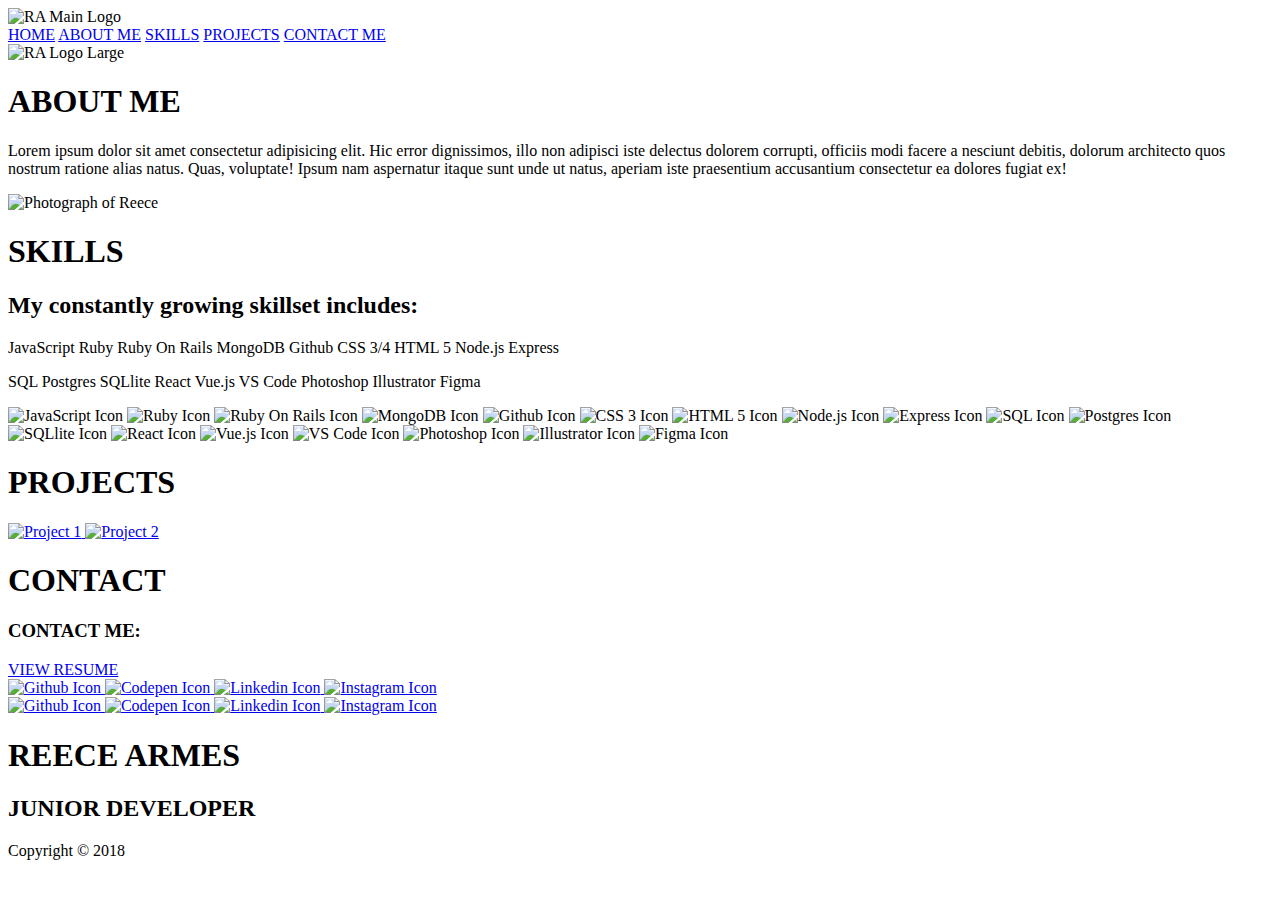
==== index.html @ 12de3974 "first commit" ====
<!DOCTYPE html>
<html lang="en">
<head>
    <meta charset="UTF-8">
    <meta name="viewport" content="width=device-width, initial-scale=1.0">
    <meta http-equiv="X-UA-Compatible" content="ie=edge">
    <link rel="stylesheet" href="styles.css">
    <title>Reece Armes</title>
</head>
<body>
    <div class="logo">
        <img src="#" alt="RA Main Logo">
    </div>

    <div class="topnav">
        <a class="active" href="#home">HOME</a>
        <a href="#about">ABOUT ME</a>
        <a href="#skills">SKILLS</a>
        <a href="#projects">PROJECTS</a>
        <a href="contact">CONTACT ME</a>
      </div>
      

      <div class="main">
        <img src="#" alt="RA Logo Large">

        <div class="about">
            <h1>ABOUT ME</h1>
            <p>
                Lorem ipsum dolor sit amet consectetur adipisicing elit. Hic error dignissimos, illo non adipisci iste delectus dolorem corrupti, officiis modi facere a nesciunt debitis, dolorum architecto quos nostrum ratione alias natus. Quas, voluptate! Ipsum nam aspernatur itaque sunt unde ut natus, aperiam iste praesentium accusantium consectetur ea dolores fugiat ex!
            </p>
            <img src="#" alt="Photograph of Reece">
        </div>

        <div class="skills">
            <h1>SKILLS</h1>
            <h2>My constantly growing skillset includes:</h2>
            <p>
                JavaScript Ruby Ruby On Rails MongoDB Github CSS 3/4 HTML 5 Node.js Express 
            </p>
            <p>
                SQL Postgres SQLlite React Vue.js VS Code Photoshop Illustrator Figma
            </p>
            <div class="skillicons">
                <img src="#" alt="JavaScript Icon">
                <img src="#" alt="Ruby Icon">
                <img src="#" alt="Ruby On Rails Icon">
                <img src="#" alt="MongoDB Icon">                
                <img src="#" alt="Github Icon">
                <img src="#" alt="CSS 3 Icon">
                <img src="#" alt="HTML 5 Icon">
                <img src="#" alt="Node.js Icon">
                <img src="#" alt="Express Icon">
                <img src="#" alt="SQL Icon">
                <img src="#" alt="Postgres Icon">
                <img src="#" alt="SQLlite Icon">
                <img src="#" alt="React Icon">
                <img src="#" alt="Vue.js Icon">
                <img src="#" alt="VS Code Icon">
                <img src="#" alt="Photoshop Icon">
                <img src="#" alt="Illustrator Icon">
                <img src="#" alt="Figma Icon">
            </div>

            <div class="projects">
                <h1>PROJECTS</h1>
                <a href="#">
                    <img src="" alt="Project 1">
                </a>
                <a href="#">
                    <img src="" alt="Project 2">
                </a>
            </div>

            <div class="contact">
                <h1>CONTACT</h1>
                <h3>CONTACT ME:</h3>
                <div class="contactbox">


                </div>
                <a href="#">VIEW RESUME</a>
                <div class="social">
                    <a href="#">
                        <img src="#" alt="Github Icon">
                    </a>
                    <a href="#">
                        <img src="#" alt="Codepen Icon">
                    </a>
                    <a href="#">
                        <img src="#" alt="Linkedin Icon">
                    </a>
                    <a href="#">
                        <img src="#" alt="Instagram Icon">
                    </a>    
                </div>
            </div>

        </div>
      </div>

      <div class="bottom">
        <div class="socialcorner">
            <a href="#">
                <img src="#" alt="Github Icon">
            </a>
            <a href="#">
                <img src="#" alt="Codepen Icon">
            </a>
            <a href="#">
                <img src="#" alt="Linkedin Icon">
            </a>
            <a href="#">
                <img src="#" alt="Instagram Icon">
            </a>
        </div>
        <h1>REECE ARMES</h1>
        <h2>JUNIOR DEVELOPER</h2>
    </div>

        
        
        <footer>
            <p>Copyright &copy; 2018</p>
        </footer>
        </body>

</body>
</html>
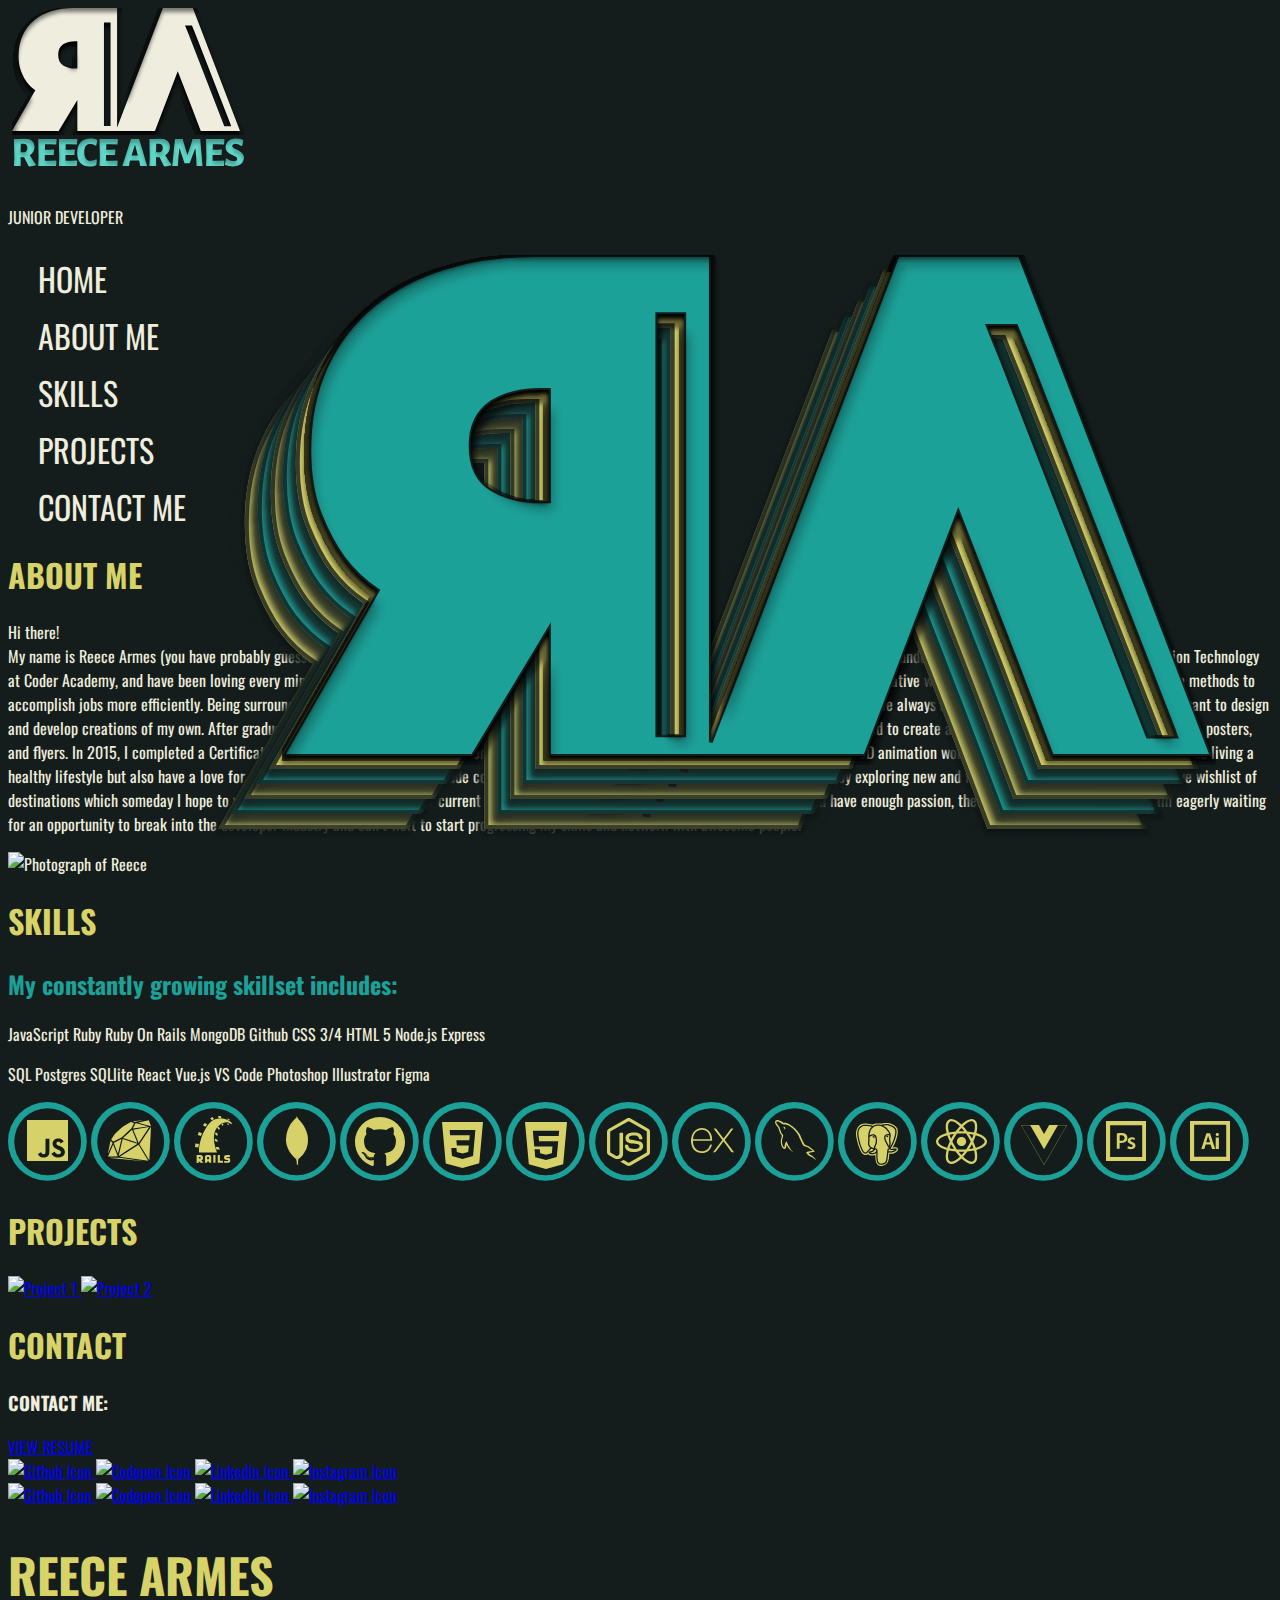
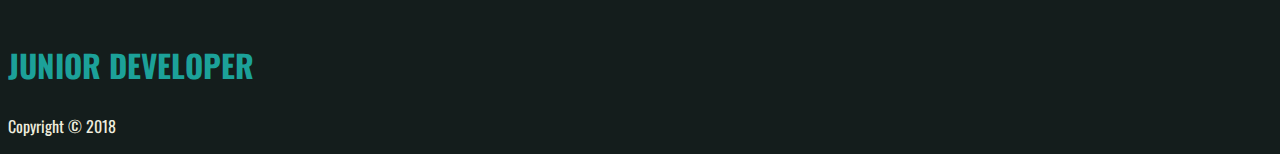
==== commit f0b959ba: "ADD ASSETS" ====
--- a/index.html
+++ b/index.html
@@ -4,35 +4,55 @@
     <meta charset="UTF-8">
     <meta name="viewport" content="width=device-width, initial-scale=1.0">
     <meta http-equiv="X-UA-Compatible" content="ie=edge">
+    <link href="https://fonts.googleapis.com/css?family=Alegreya+Sans|Hind+Siliguri|Oswald" rel="stylesheet">
+
     <link rel="stylesheet" href="styles.css">
     <title>Reece Armes</title>
 </head>
 <body>
     <div class="logo">
-        <img src="#" alt="RA Main Logo">
+        <img src="assets/images/RA_logo_main.svg" alt="RA Main Logo">
+    </div>
+    <div class="jrdev">
+        <p>
+                JUNIOR DEVELOPER
+        </p>
     </div>
 
     <div class="topnav">
-        <a class="active" href="#home">HOME</a>
+        <a id="homebtn" class="active" href="#home">HOME</a>
         <a href="#about">ABOUT ME</a>
         <a href="#skills">SKILLS</a>
         <a href="#projects">PROJECTS</a>
-        <a href="contact">CONTACT ME</a>
+        <a href="#contact">CONTACT ME</a>
       </div>
       
 
       <div class="main">
-        <img src="#" alt="RA Logo Large">
+        <div class="logocontainer">
+            <div class="logoeffect">
+                <img class="ra1" src="assets/images/RA_blue.svg" alt="RA Logo Large Blue">
+                <img class="ra2" src="assets/images/RA_yellow3.svg" alt="RA Logo Large Yellow">
+                <img class="ra3" src="assets/images/RA_blue2.svg" alt="RA Logo Large Blue">
+                <img class="ra4" src="assets/images/RA_yellow3.svg" alt="RA Logo Large Yellow">
+                <img class="ra5" src="assets/images/RA_blue2.svg" alt="RA Logo Large Blue">
+                <img class="ra6" src="assets/images/RA_yellow3.svg" alt="RA Logo Large Yellow">
+            </div>
+        </div>
 
-        <div class="about">
+        <div id="about">
             <h1>ABOUT ME</h1>
             <p>
-                Lorem ipsum dolor sit amet consectetur adipisicing elit. Hic error dignissimos, illo non adipisci iste delectus dolorem corrupti, officiis modi facere a nesciunt debitis, dolorum architecto quos nostrum ratione alias natus. Quas, voluptate! Ipsum nam aspernatur itaque sunt unde ut natus, aperiam iste praesentium accusantium consectetur ea dolores fugiat ex!
+                    Hi there! <br>My name is Reece Armes (you have probably guessed that by now), and I am a junior full-stack developer based in Melbourne, Australia. I am currently undertaking the Intensive Diploma of Information Technology at Coder Academy, and have been loving every minute of it! 
+                    I have always had a passion for design and problem solving which help me think of imaginative ways to produce new creations or innovative methods to accomplish jobs more efficiently. Being surrounded by creative minds from a young age, having multiple family members in the design industry, I have always admired their work which inspired me to want to design and develop creations of my own. After graduating secondary school, I decided to teach myself parts of the Adobe Suite, giving me the skills needed to create a diverse range of projects, including logos, posters, and flyers. In 2015, I completed a Certificate II in Creative Industries at AIE where I learnt the basics of Autodesk Maya and how the industry of 3D animation works. 
+                    In my free time, I enjoy staying fit and living a healthy lifestyle but also have a love for all things food-related, which include cooking and eating everything in sight. I love to travel and enjoy exploring new and fascinating places; I have an extensive wishlist of destinations which someday I hope to visit.
+                    I believe that no matter your current skill level, there is always room for growth and that if you have enough passion, there is nothing you cant learn. 
+                    I am eagerly waiting for an opportunity to break into the developer industry and can’t wait to start progressing my skills and network with awesome people.
             </p>
             <img src="#" alt="Photograph of Reece">
         </div>
 
-        <div class="skills">
+        <div id="skills">
             <h1>SKILLS</h1>
             <h2>My constantly growing skillset includes:</h2>
             <p>
@@ -42,27 +62,23 @@
                 SQL Postgres SQLlite React Vue.js VS Code Photoshop Illustrator Figma
             </p>
             <div class="skillicons">
-                <img src="#" alt="JavaScript Icon">
-                <img src="#" alt="Ruby Icon">
-                <img src="#" alt="Ruby On Rails Icon">
-                <img src="#" alt="MongoDB Icon">                
-                <img src="#" alt="Github Icon">
-                <img src="#" alt="CSS 3 Icon">
-                <img src="#" alt="HTML 5 Icon">
-                <img src="#" alt="Node.js Icon">
-                <img src="#" alt="Express Icon">
-                <img src="#" alt="SQL Icon">
-                <img src="#" alt="Postgres Icon">
-                <img src="#" alt="SQLlite Icon">
-                <img src="#" alt="React Icon">
-                <img src="#" alt="Vue.js Icon">
-                <img src="#" alt="VS Code Icon">
-                <img src="#" alt="Photoshop Icon">
-                <img src="#" alt="Illustrator Icon">
-                <img src="#" alt="Figma Icon">
-            </div>
+                <img src="assets/images/javascript_icon.svg" alt="JavaScript Icon">
+                <img src="assets/images/ruby_icon.svg" alt="Ruby Icon">
+                <img src="assets/images/rails_icon.svg" alt="Ruby On Rails Icon">
+                <img src="assets/images/mongodb_icon.svg" alt="MongoDB Icon">         
+                <img src="assets/images/github_icon.svg" alt="Github Icon">
+                <img src="assets/images/css3_icon.svg" alt="CSS 3 Icon">
+                <img src="assets/images/html5_icon.svg" alt="HTML 5 Icon">
+                <img src="assets/images/nodejs_icon.svg" alt="Node.js Icon">
+                <img src="assets/images/express_icon.svg" alt="Express Icon">
+                <img src="assets/images/mysql_icon.svg" alt="SQL Icon">
+                <img src="assets/images/postgres_icon.svg" alt="Postgres Icon">
+                <img src="assets/images/react_icon.svg" alt="React Icon">
+                <img src="assets/images/vuejs_icon.svg" alt="Vue.js Icon">
+                <img src="assets/images/photoshop_icon.svg" alt="Photoshop Icon">
+                <img src="assets/images/illustrator_icon.svg" alt="Illustrator Icon">            </div>
 
-            <div class="projects">
+            <div id="projects">
                 <h1>PROJECTS</h1>
                 <a href="#">
                     <img src="" alt="Project 1">
@@ -72,7 +88,7 @@
                 </a>
             </div>
 
-            <div class="contact">
+            <div id="contact">
                 <h1>CONTACT</h1>
                 <h3>CONTACT ME:</h3>
                 <div class="contactbox">
@@ -114,8 +130,10 @@
                 <img src="#" alt="Instagram Icon">
             </a>
         </div>
-        <h1>REECE ARMES</h1>
-        <h2>JUNIOR DEVELOPER</h2>
+        <div class="name">
+            <h1>REECE ARMES</h1>
+            <h2>JUNIOR DEVELOPER</h2>
+        </div>
     </div>
 
         
--- a/styles.css
+++ b/styles.css
@@ -0,0 +1,149 @@
+html {
+    background-color: #141D1C;
+    color: #EFEDDE;
+    font-family: 'Oswald', sans-serif;
+}
+
+h1 {
+    color: #D7D369;
+}
+
+.topnav {
+    display: flex;
+    flex-direction: column;
+}
+
+.topnav a {
+    font-size: 2em;
+    text-decoration: none;
+    padding-top: 10px;
+    padding-left: 30px;
+}
+
+.topnav a:hover {
+    color: #D7D369;
+}
+
+.logocontainer {
+    display: grid;
+}
+
+.logoeffect {
+    display: relative;
+}
+
+.ra1, .ra2, .ra3, .ra4, .ra5, .ra6 {
+    position: absolute;
+}
+
+.ra2 {
+z-index: 0;
+right: 10%;
+bottom: 60px;
+}
+.ra3 {
+z-index: 1;
+right: 9%;
+bottom: 75px;
+}
+.ra4 {
+z-index: 2;
+right: 8%;
+bottom: 90px;
+}
+.ra5 {
+z-index: 3;
+right: 7%;
+bottom: 105px;
+}
+.ra6 {
+z-index: 4;
+right: 6%;
+bottom: 120px;
+}
+.ra1 {
+z-index: 5;
+right: 5%;
+bottom: 135px;
+}
+
+
+.name h1 {
+    font-size: 3em;
+}
+.name h2 {
+    font-size: 1.95em;
+}
+
+h2 {
+    color: #1CA199;
+}
+
+.logo h1 {
+    color: #60D9CA;
+}
+
+.topnav a {
+    color: #EFEDDE;
+}
+
+.name h2 {
+    /* font-family: 'Hind Guntur', sans-serif; */
+}
+
+@media only screen and (max-width : 375px) {
+    
+
+    #homebtn {
+        display: none;
+    }
+
+    .logo {
+        display: flex;
+        justify-content: center;
+        height: 30vh;
+    }
+
+    .topnav {
+        height: 70vh;
+    }
+
+    h1 {
+        display: flex;
+        justify-content: flex-end;
+        padding-left: 50px;
+    }
+
+    .topnav a {
+        display: flex;
+        justify-content: center;
+        padding-left: 0;
+        font-size: 2.5em;
+        text-decoration: underline #1CA199;
+    }
+
+    .name h1 {
+        display: flex;
+        justify-content: flex-start;
+        padding-bottom: 0px;
+        margin-bottom: 0px;
+    }
+
+    .name h2 {
+        display: flex;
+        justify-content: center;
+        margin-top: -19px;
+        padding-right: 20px;
+    }
+
+
+    .logoeffect {
+        display: none;
+
+}
+
+@media all and (min-width: 480px) {
+    .jrdev p {
+        display: none;
+    }
+}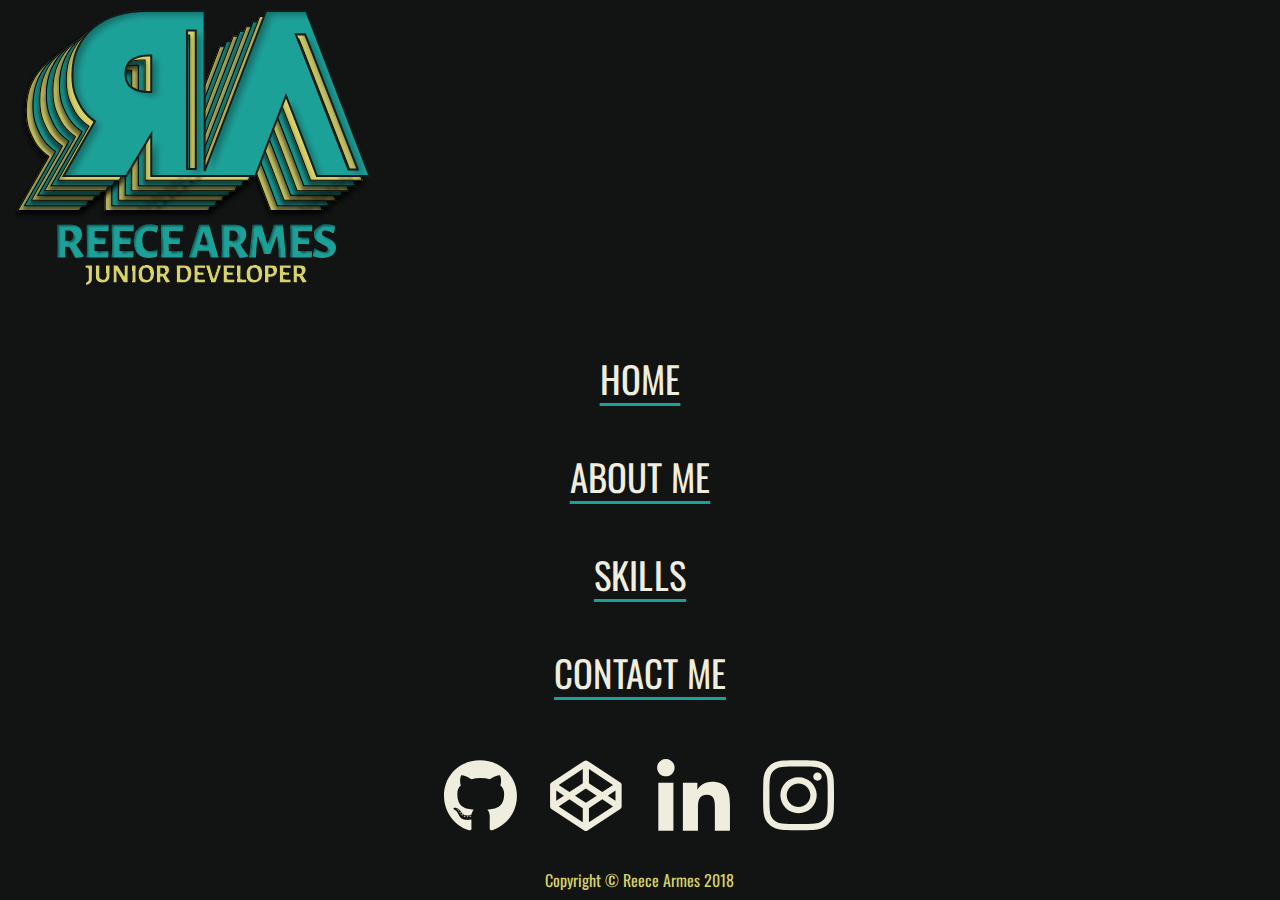
==== commit 8b82c160: "mobile almost done" ====
--- a/index.html
+++ b/index.html
@@ -10,138 +10,46 @@
     <title>Reece Armes</title>
 </head>
 <body>
-    <div class="logo">
-        <img src="assets/images/RA_logo_main.svg" alt="RA Main Logo">
-    </div>
-    <div class="jrdev">
-        <p>
-                JUNIOR DEVELOPER
-        </p>
-    </div>
+    <div class="wrapper">
 
-    <div class="topnav">
-        <a id="homebtn" class="active" href="#home">HOME</a>
-        <a href="#about">ABOUT ME</a>
-        <a href="#skills">SKILLS</a>
-        <a href="#projects">PROJECTS</a>
-        <a href="#contact">CONTACT ME</a>
-      </div>
-      
+        <div class="logo">
+            <img id="logomain2" src="assets/images/RA_logo_main3.svg" alt="RA Main Logo">
+        </div>
 
-      <div class="main">
-        <div class="logocontainer">
-            <div class="logoeffect">
-                <img class="ra1" src="assets/images/RA_blue.svg" alt="RA Logo Large Blue">
-                <img class="ra2" src="assets/images/RA_yellow3.svg" alt="RA Logo Large Yellow">
-                <img class="ra3" src="assets/images/RA_blue2.svg" alt="RA Logo Large Blue">
-                <img class="ra4" src="assets/images/RA_yellow3.svg" alt="RA Logo Large Yellow">
-                <img class="ra5" src="assets/images/RA_blue2.svg" alt="RA Logo Large Blue">
-                <img class="ra6" src="assets/images/RA_yellow3.svg" alt="RA Logo Large Yellow">
+        <div class="menu">
+            <a href="index.html">HOME</a>
+            <a href="about.html">ABOUT ME</a>
+            <a href="skills.html">SKILLS</a>
+            <a href="contact.html">CONTACT ME</a>
+        </div>
+
+
+                
+        <div class="icons">
+            <div class="iconarea">
+                <a href="#">
+                    <img src="assets/images/github_icon_white.svg" alt="Github Icon">
+                </a>
+                <a href="#">
+                    <img src="assets/images/codepen_icon.svg" alt="Codepen Icon">
+                </a>
+                <a href="#">
+                    <img src="assets/images/linkedin_icon.svg" alt="Linkedin Icon">
+                </a>
+                <a href="#">
+                    <img src="assets/images/instagram_icon.svg" alt="Instagram Icon">
+                </a>
             </div>
         </div>
 
-        <div id="about">
-            <h1>ABOUT ME</h1>
-            <p>
-                    Hi there! <br>My name is Reece Armes (you have probably guessed that by now), and I am a junior full-stack developer based in Melbourne, Australia. I am currently undertaking the Intensive Diploma of Information Technology at Coder Academy, and have been loving every minute of it! 
-                    I have always had a passion for design and problem solving which help me think of imaginative ways to produce new creations or innovative methods to accomplish jobs more efficiently. Being surrounded by creative minds from a young age, having multiple family members in the design industry, I have always admired their work which inspired me to want to design and develop creations of my own. After graduating secondary school, I decided to teach myself parts of the Adobe Suite, giving me the skills needed to create a diverse range of projects, including logos, posters, and flyers. In 2015, I completed a Certificate II in Creative Industries at AIE where I learnt the basics of Autodesk Maya and how the industry of 3D animation works. 
-                    In my free time, I enjoy staying fit and living a healthy lifestyle but also have a love for all things food-related, which include cooking and eating everything in sight. I love to travel and enjoy exploring new and fascinating places; I have an extensive wishlist of destinations which someday I hope to visit.
-                    I believe that no matter your current skill level, there is always room for growth and that if you have enough passion, there is nothing you cant learn. 
-                    I am eagerly waiting for an opportunity to break into the developer industry and can’t wait to start progressing my skills and network with awesome people.
-            </p>
-            <img src="#" alt="Photograph of Reece">
-        </div>
+            
+            
+        <footer>
+            Copyright &copy; Reece Armes 2018
+        </footer>
 
-        <div id="skills">
-            <h1>SKILLS</h1>
-            <h2>My constantly growing skillset includes:</h2>
-            <p>
-                JavaScript Ruby Ruby On Rails MongoDB Github CSS 3/4 HTML 5 Node.js Express 
-            </p>
-            <p>
-                SQL Postgres SQLlite React Vue.js VS Code Photoshop Illustrator Figma
-            </p>
-            <div class="skillicons">
-                <img src="assets/images/javascript_icon.svg" alt="JavaScript Icon">
-                <img src="assets/images/ruby_icon.svg" alt="Ruby Icon">
-                <img src="assets/images/rails_icon.svg" alt="Ruby On Rails Icon">
-                <img src="assets/images/mongodb_icon.svg" alt="MongoDB Icon">         
-                <img src="assets/images/github_icon.svg" alt="Github Icon">
-                <img src="assets/images/css3_icon.svg" alt="CSS 3 Icon">
-                <img src="assets/images/html5_icon.svg" alt="HTML 5 Icon">
-                <img src="assets/images/nodejs_icon.svg" alt="Node.js Icon">
-                <img src="assets/images/express_icon.svg" alt="Express Icon">
-                <img src="assets/images/mysql_icon.svg" alt="SQL Icon">
-                <img src="assets/images/postgres_icon.svg" alt="Postgres Icon">
-                <img src="assets/images/react_icon.svg" alt="React Icon">
-                <img src="assets/images/vuejs_icon.svg" alt="Vue.js Icon">
-                <img src="assets/images/photoshop_icon.svg" alt="Photoshop Icon">
-                <img src="assets/images/illustrator_icon.svg" alt="Illustrator Icon">            </div>
-
-            <div id="projects">
-                <h1>PROJECTS</h1>
-                <a href="#">
-                    <img src="" alt="Project 1">
-                </a>
-                <a href="#">
-                    <img src="" alt="Project 2">
-                </a>
-            </div>
-
-            <div id="contact">
-                <h1>CONTACT</h1>
-                <h3>CONTACT ME:</h3>
-                <div class="contactbox">
-
-
-                </div>
-                <a href="#">VIEW RESUME</a>
-                <div class="social">
-                    <a href="#">
-                        <img src="#" alt="Github Icon">
-                    </a>
-                    <a href="#">
-                        <img src="#" alt="Codepen Icon">
-                    </a>
-                    <a href="#">
-                        <img src="#" alt="Linkedin Icon">
-                    </a>
-                    <a href="#">
-                        <img src="#" alt="Instagram Icon">
-                    </a>    
-                </div>
-            </div>
-
-        </div>
-      </div>
-
-      <div class="bottom">
-        <div class="socialcorner">
-            <a href="#">
-                <img src="#" alt="Github Icon">
-            </a>
-            <a href="#">
-                <img src="#" alt="Codepen Icon">
-            </a>
-            <a href="#">
-                <img src="#" alt="Linkedin Icon">
-            </a>
-            <a href="#">
-                <img src="#" alt="Instagram Icon">
-            </a>
-        </div>
-        <div class="name">
-            <h1>REECE ARMES</h1>
-            <h2>JUNIOR DEVELOPER</h2>
-        </div>
     </div>
-
-        
-        
-        <footer>
-            <p>Copyright &copy; 2018</p>
-        </footer>
-        </body>
+</body>
 
 </body>
 </html>--- a/styles.css
+++ b/styles.css
@@ -1,149 +1,80 @@
-html {
-    background-color: #141D1C;
+body, html {
+    background: #121313;
+    /* font-family: 'Oswald', sans-serif;
+    font-family: 'Alegreya Sans', sans-serif; */
+    font-family: 'Hind Siliguri', sans-serif;
     color: #EFEDDE;
-    font-family: 'Oswald', sans-serif;
+    margin: 0;
 }
 
-h1 {
-    color: #D7D369;
+.wrapper {
+    width: 100vw;
+    height: 100vh;
+    background: #121313;
+    display: grid;
+    grid-template-columns: 1fr 98fr 1fr;
+    grid-template-rows: 1fr 30fr 40fr 10fr 5fr;
 }
 
-.topnav {
-    display: flex;
-    flex-direction: column;
+.logo {
+    grid-column: 2 / 3;
+    grid-row: 2/3;
+    background: #121313;
+    display: grid;
+    grid-template-columns: 1fr auto 1fr;
 }
 
-.topnav a {
-    font-size: 2em;
-    text-decoration: none;
-    padding-top: 10px;
-    padding-left: 30px;
+.menu {
+    margin-top: 3vh;
+    display: grid;
+    grid-column: 2 / 3;
+    grid-row: 3/4;
+
 }
 
-.topnav a:hover {
-    color: #D7D369;
+.menu a {
+    display: block;
+    font-family: 'Oswald', sans-serif;
+    color: #EFEDDE;
+    text-align: center;
+    padding-left: 0;
+    font-size: 2.3em;
+    text-decoration: underline #1CA199;
+    text-underline-position: under;
+    letter-spacing: 0.2px;
 }
 
-.logocontainer {
+.icons {
+    grid-column: 2 / 3;
+    grid-row: 4/5;
     display: grid;
+    background: #121313;
 }
 
-.logoeffect {
-    display: relative;
+.iconarea {
+    display: grid;
+    justify-self: center;
+    align-self: space-between;
+    grid-template-columns: repeat(4, 1fr);
+    grid-gap: 2em;
+    margin-top: 1em;
 }
 
-.ra1, .ra2, .ra3, .ra4, .ra5, .ra6 {
-    position: absolute;
-}
-
-.ra2 {
-z-index: 0;
-right: 10%;
-bottom: 60px;
-}
-.ra3 {
-z-index: 1;
-right: 9%;
-bottom: 75px;
-}
-.ra4 {
-z-index: 2;
-right: 8%;
-bottom: 90px;
-}
-.ra5 {
-z-index: 3;
-right: 7%;
-bottom: 105px;
-}
-.ra6 {
-z-index: 4;
-right: 6%;
-bottom: 120px;
-}
-.ra1 {
-z-index: 5;
-right: 5%;
-bottom: 135px;
+.iconarea img {
+    background: #121313;
+    align-self: center;
+    justify-self: center;
+    height: 8vh;
 }
 
 
-.name h1 {
-    font-size: 3em;
-}
-.name h2 {
-    font-size: 1.95em;
-}
 
-h2 {
-    color: #1CA199;
-}
-
-.logo h1 {
-    color: #60D9CA;
-}
-
-.topnav a {
-    color: #EFEDDE;
-}
-
-.name h2 {
-    /* font-family: 'Hind Guntur', sans-serif; */
-}
-
-@media only screen and (max-width : 375px) {
-    
-
-    #homebtn {
-        display: none;
-    }
-
-    .logo {
-        display: flex;
-        justify-content: center;
-        height: 30vh;
-    }
-
-    .topnav {
-        height: 70vh;
-    }
-
-    h1 {
-        display: flex;
-        justify-content: flex-end;
-        padding-left: 50px;
-    }
-
-    .topnav a {
-        display: flex;
-        justify-content: center;
-        padding-left: 0;
-        font-size: 2.5em;
-        text-decoration: underline #1CA199;
-    }
-
-    .name h1 {
-        display: flex;
-        justify-content: flex-start;
-        padding-bottom: 0px;
-        margin-bottom: 0px;
-    }
-
-    .name h2 {
-        display: flex;
-        justify-content: center;
-        margin-top: -19px;
-        padding-right: 20px;
-    }
-
-
-    .logoeffect {
-        display: none;
-
-}
-
-@media all and (min-width: 480px) {
-    .jrdev p {
-        display: none;
-    }
+footer {
+    grid-column: 2 / 3;
+    grid-row: 5/6;
+    color: #D7D369;
+    align-self: end;
+    justify-self: center;
+    margin-bottom: .5em;
+    font-family: 'Oswald', sans-serif;
 }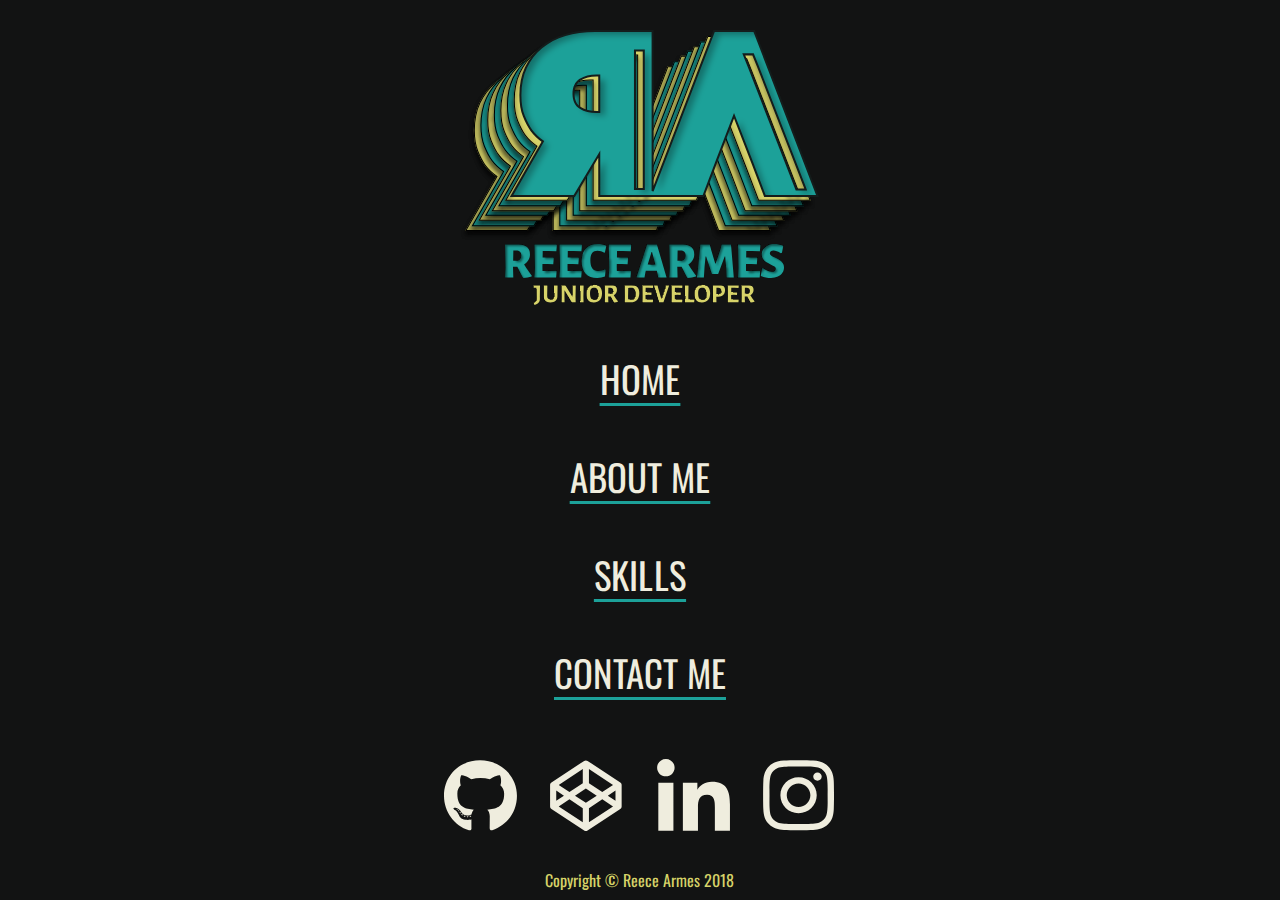
==== commit f0e00ec7: "added profile pic and fixed grid for mobile" ====
--- a/index.html
+++ b/index.html
@@ -17,10 +17,10 @@
         </div>
 
         <div class="menu">
-            <a href="index.html">HOME</a>
-            <a href="about.html">ABOUT ME</a>
-            <a href="skills.html">SKILLS</a>
-            <a href="contact.html">CONTACT ME</a>
+            <a id="home" href="index.html">HOME</a>
+            <a id="about" href="about.html">ABOUT ME</a>
+            <a id="skills" href="skills.html">SKILLS</a>
+            <a id="contact" href="contact.html">CONTACT ME</a>
         </div>
 
 
--- a/styles.css
+++ b/styles.css
@@ -21,7 +21,11 @@
     grid-row: 2/3;
     background: #121313;
     display: grid;
-    grid-template-columns: 1fr auto 1fr;
+}
+
+.logo img {
+    align-self: center;
+    justify-self: center;
 }
 
 .menu {
@@ -29,11 +33,11 @@
     display: grid;
     grid-column: 2 / 3;
     grid-row: 3/4;
-
+    grid-template-columns: 1fr auto 1fr;
+    grid-template-rows: repeat(4, 1fr)
 }
 
 .menu a {
-    display: block;
     font-family: 'Oswald', sans-serif;
     color: #EFEDDE;
     text-align: center;
@@ -42,6 +46,23 @@
     text-decoration: underline #1CA199;
     text-underline-position: under;
     letter-spacing: 0.2px;
+}
+
+#home {
+    grid-row: 1/2;
+    grid-column: 2/3;
+}
+#about {
+    grid-row: 2/3;
+    grid-column: 2/3;
+}
+#skills {
+    grid-row: 3/4;
+    grid-column: 2/3;
+}
+#contact {
+    grid-row: 4/5;
+    grid-column: 2/3;
 }
 
 .icons {
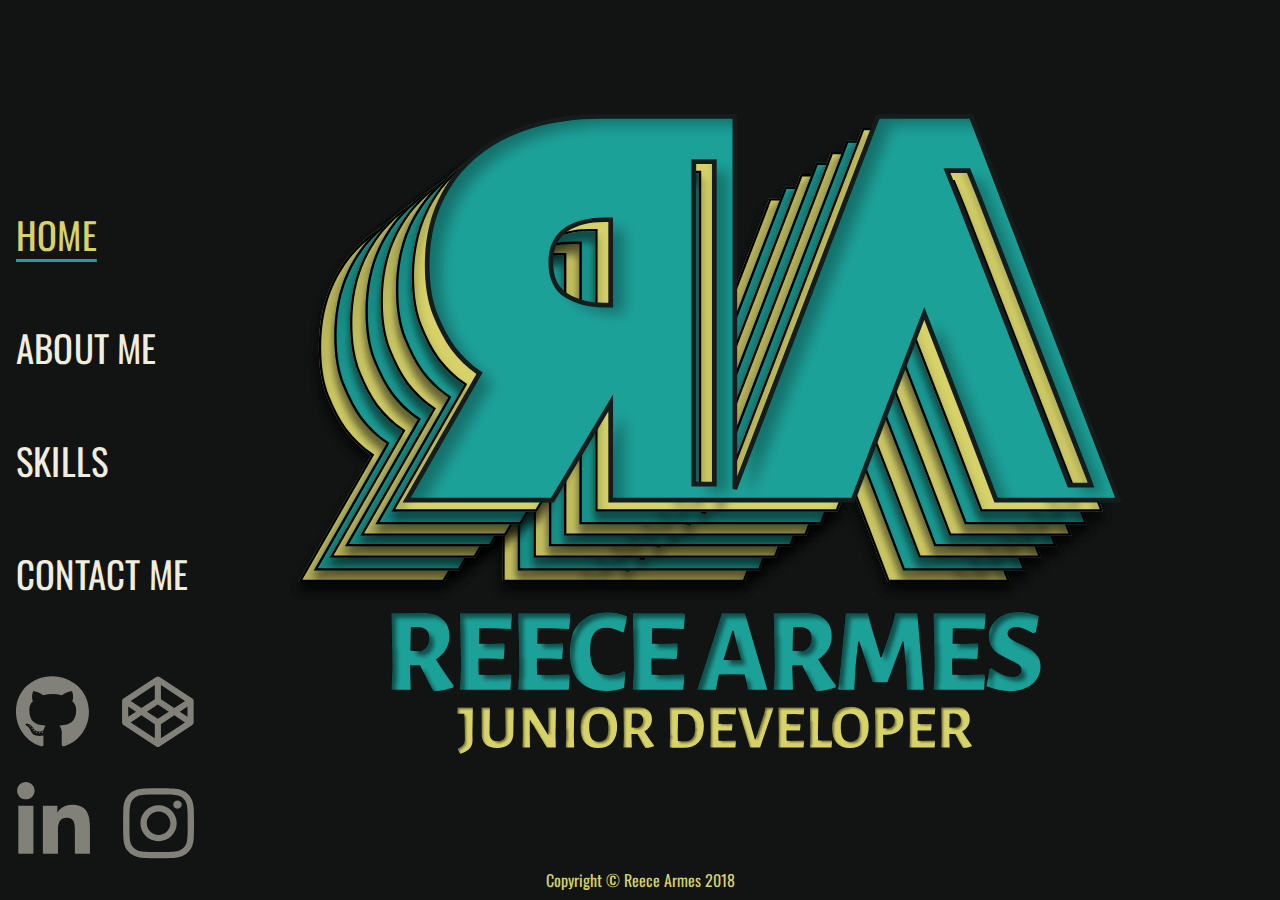
==== commit 85cdcbd4: "desktop index working and a few animations" ====
--- a/index.html
+++ b/index.html
@@ -11,6 +11,9 @@
 </head>
 <body>
     <div class="wrapper">
+        <div class="logosmall">
+            <img id="small-logo" src="/personal_website/assets/images/RAdesktop.svg" alt="">
+        </div>
 
         <div class="logo">
             <img id="logomain2" src="assets/images/RA_logo_main3.svg" alt="RA Main Logo">
@@ -27,18 +30,26 @@
                 
         <div class="icons">
             <div class="iconarea">
-                <a href="#">
-                    <img src="assets/images/github_icon_white.svg" alt="Github Icon">
-                </a>
-                <a href="#">
-                    <img src="assets/images/codepen_icon.svg" alt="Codepen Icon">
-                </a>
-                <a href="#">
-                    <img src="assets/images/linkedin_icon.svg" alt="Linkedin Icon">
-                </a>
-                <a href="#">
-                    <img src="assets/images/instagram_icon.svg" alt="Instagram Icon">
-                </a>
+                <div class="git">
+                    <a id="git" href="https://github.com/r-armes">
+                        <img src="assets/images/github_icon_white.svg" alt="Github Icon">
+                    </a>
+                </div>
+                <div class="codepen">
+                    <a href="https://codepen.io/reece_a/">
+                        <img src="assets/images/codepen_icon.svg" alt="Codepen Icon">
+                    </a>
+                </div>
+                <div class="linkedin">    
+                    <a href="https://www.linkedin.com/in/reece-armes-642607171/">
+                        <img id="linkedin" src="assets/images/linkedin_icon.svg" alt="Linkedin Icon">
+                    </a>
+                </div>
+                <div class="insta">
+                    <a href="https://www.instagram.com/reecearmes_/">
+                        <img src="assets/images/instagram_icon.svg" alt="Instagram Icon">
+                    </a>
+                </div>
             </div>
         </div>
 
--- a/styles.css
+++ b/styles.css
@@ -5,6 +5,15 @@
     font-family: 'Hind Siliguri', sans-serif;
     color: #EFEDDE;
     margin: 0;
+}
+
+.logosmall {
+    height: 0px;
+    width: 0px;
+}
+
+#small-logo {
+    opacity: 0;
 }
 
 .wrapper {
@@ -98,4 +107,157 @@
     justify-self: center;
     margin-bottom: .5em;
     font-family: 'Oswald', sans-serif;
+}
+
+@media only screen and (min-width: 992px) {
+
+    body, html {
+        background: #121313;
+        /* font-family: 'Oswald', sans-serif;
+        font-family: 'Alegreya Sans', sans-serif; */
+        font-family: 'Hind Siliguri', sans-serif;
+        color: #EFEDDE;
+        margin: 0;
+        
+    }
+
+    .wrapper {
+        width: 100vw;
+        height: 100vh;
+        background: #121313;
+        display: grid;
+        grid-template-columns: 3.5fr 12fr;
+        grid-template-rows: 30fr 30fr 40fr 10fr 5fr;
+    }
+    
+    .logosmall {
+        grid-column: 1/2;
+        grid-row: 1/2;
+        align-self: center;
+        margin-left: 1em;
+        height: 100%;
+        width: 100%;
+    }
+    
+    #small-logo {
+        margin-top: 1em;
+        height: 20vh;
+        opacity: 1;
+    }
+    
+    
+    .logo {
+        grid-column: 2 / 3;
+        grid-row: 1/5;
+        background: #121313;
+        display: grid;
+    }
+    #logomain2 {
+        height: 50vw;
+        align-self: center;
+        justify-self: start;
+    }
+    
+    .logo img {
+        align-self: center;
+        justify-self: center;
+    }
+    
+    .menu {
+        margin-top: 1vh;
+        display: grid;
+        grid-column: 1/2;
+        grid-row: 2/4;
+        margin-left: 1em;
+        grid-template-columns: 1fr;
+    }
+    
+    #home {
+        text-decoration: underline #1CA199;
+        text-underline-position: under;
+        letter-spacing: 0.2px;
+        color: #D7D369;
+        grid-column: 1/2;
+    }
+
+    #about {
+        grid-column: 1/2;
+    }
+
+    #contact {
+        grid-column: 1/2;
+    }
+    #skills {
+        grid-column: 1/2;
+    }
+    
+    .menu a {
+        font-family: 'Oswald', sans-serif;
+        color: #EFEDDE;
+        text-align: start;
+        padding-left: 0;
+        font-size: 2.3em;
+        text-decoration: none;
+    }
+    
+    .menu a:hover {
+        color: #D7D369;
+        text-decoration: underline #1CA199;
+        text-underline-position: under;
+        letter-spacing: 0.2px;
+    }
+   
+    
+    .icons {
+        grid-column: 1/2;
+        grid-row: 4/5;
+        display: grid;
+        background: #121313;
+        margin-left: 1em;
+    }
+    
+    .iconarea {
+        display: grid;
+        justify-self: start;
+        align-self: space-between;
+        grid-template-columns: repeat(2, 1fr);
+        grid-gap: 2em;
+        margin-top: 1em;
+    }
+    
+    .iconarea img {
+        background: #121313;
+        align-self: center;
+        justify-self: center;
+        height: 8vh;
+    }
+
+    .git, .codepen, .linkedin, .insta {
+        opacity: 0.5;
+    }
+    
+    .git:hover, .codepen:hover, .linkedin:hover, .insta:hover {
+        opacity: 1;
+    }
+
+    .linkedin {
+        margin-top: -5px;
+    }
+
+    
+    
+    footer {
+        grid-column: 1 / 3;
+        grid-row: 5/6;
+        color: #D7D369;
+        align-self: end;
+        justify-self: center;
+        margin-bottom: .5em;
+        font-family: 'Oswald', sans-serif;
+        
+    }
+    
+
+
+
 }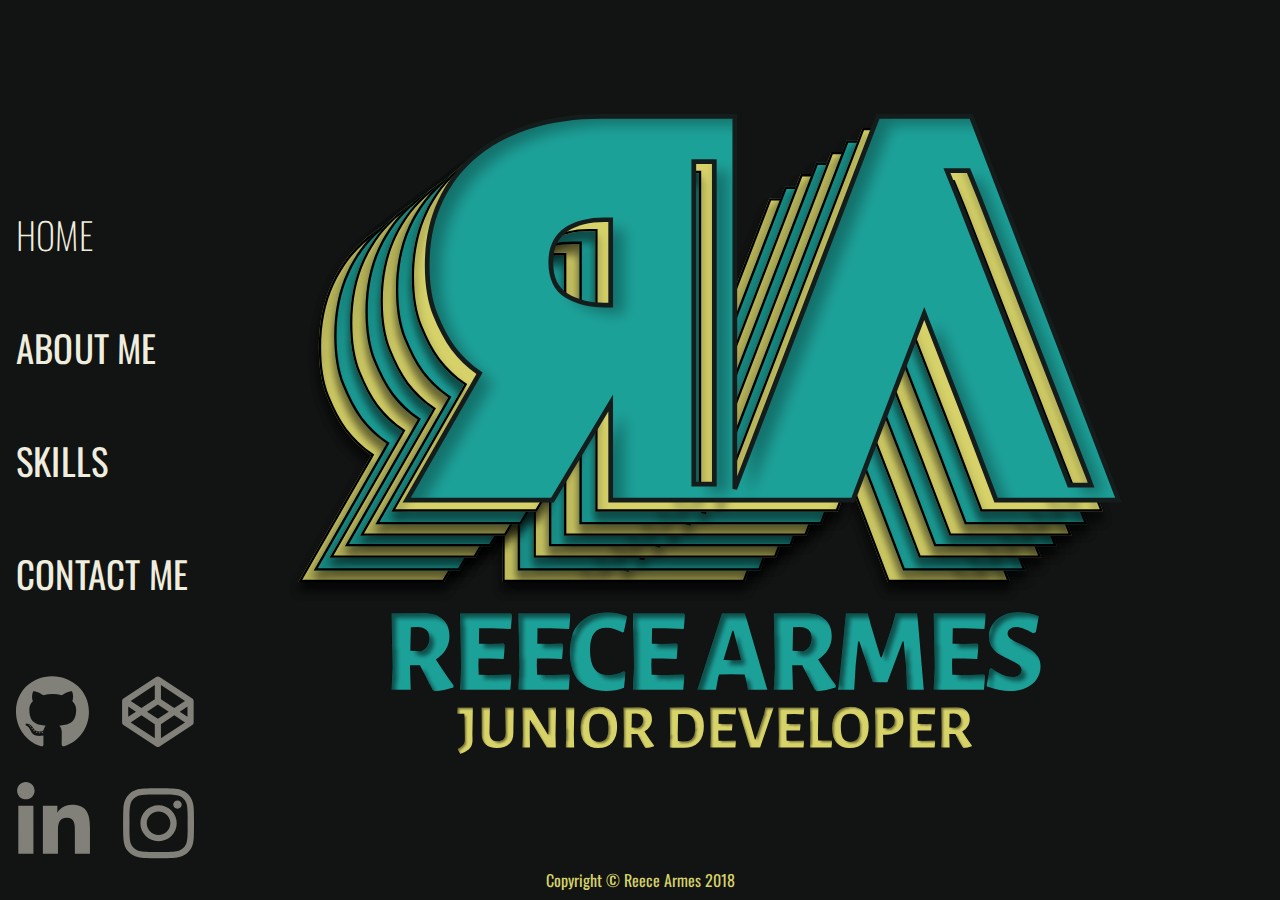
==== commit 08699a1e: "almost done, just need to finish the readme" ====
--- a/index.html
+++ b/index.html
@@ -6,7 +6,7 @@
     <meta http-equiv="X-UA-Compatible" content="ie=edge">
     <link href="https://fonts.googleapis.com/css?family=Alegreya+Sans|Hind+Siliguri|Oswald" rel="stylesheet">
 
-    <link rel="stylesheet" href="styles.css">
+    <link rel="stylesheet" href="assets/css/styles.css">
     <title>Reece Armes</title>
 </head>
 <body>
--- a/assets/css/styles.css
+++ b/assets/css/styles.css
@@ -0,0 +1,261 @@
+body, html {
+    background: #121313;
+    /* font-family: 'Oswald', sans-serif;
+    font-family: 'Alegreya Sans', sans-serif; */
+    font-family: 'Hind Siliguri', sans-serif;
+    color: #EFEDDE;
+    margin: 0;
+}
+
+.wrapper {
+    width: 100vw;
+    height: 100vh;
+    background: #121313;
+    display: grid;
+    grid-template-columns: 1fr 98fr 1fr;
+    grid-template-rows: 1fr 30fr 40fr 10fr 5fr;
+}
+
+.logo {
+    grid-column: 2 / 3;
+    grid-row: 2/3;
+    background: #121313;
+    display: grid;
+}
+
+.logosmall {
+    grid-column: 2/3;
+    grid-row: 2/3;
+    background: #121313;
+    height: 2vh;
+}
+#small-logo {
+    margin-top: 1em;
+    height: 20vh;
+}
+
+.logo img {
+    align-self: center;
+    justify-self: center;
+}
+
+.menu {
+    margin-top: 3vh;
+    display: grid;
+    grid-column: 2 / 3;
+    grid-row: 3/4;
+    grid-template-columns: 1fr auto 1fr;
+    grid-template-rows: repeat(4, 1fr)
+}
+
+.menu a {
+    font-family: 'Oswald', sans-serif;
+    color: #EFEDDE;
+    text-align: center;
+    padding-left: 0;
+    font-size: 2.3em;
+    text-decoration: underline #1CA199;
+    text-underline-position: under;
+    letter-spacing: 0.2px;
+}
+
+#home {
+    grid-row: 1/2;
+    grid-column: 2/3;
+}
+#about {
+    grid-row: 2/3;
+    grid-column: 2/3;
+}
+#skills {
+    grid-row: 3/4;
+    grid-column: 2/3;
+}
+#contact {
+    grid-row: 4/5;
+    grid-column: 2/3;
+}
+
+.icons {
+    grid-column: 2 / 3;
+    grid-row: 4/5;
+    display: grid;
+    background: #121313;
+}
+
+.iconarea {
+    display: grid;
+    justify-self: center;
+    align-self: space-between;
+    grid-template-columns: repeat(4, 1fr);
+    grid-gap: 2em;
+    margin-top: 1em;
+}
+
+.iconarea img {
+    background: #121313;
+    align-self: center;
+    justify-self: center;
+    height: 8vh;
+}
+
+
+
+footer {
+    grid-column: 2 / 3;
+    grid-row: 5/6;
+    color: #D7D369;
+    align-self: end;
+    justify-self: center;
+    margin-bottom: .5em;
+    font-family: 'Oswald', sans-serif;
+}
+
+@media only screen and (min-width: 992px) {
+
+    body, html {
+        background: #121313;
+        /* font-family: 'Oswald', sans-serif;
+        font-family: 'Alegreya Sans', sans-serif; */
+        font-family: 'Hind Siliguri', sans-serif;
+        color: #EFEDDE;
+        margin: 0;
+        
+    }
+
+    .wrapper {
+        width: 100vw;
+        height: 100vh;
+        background: #121313;
+        display: grid;
+        grid-template-columns: 3.5fr 12fr;
+        grid-template-rows: 30fr 30fr 40fr 10fr 5fr;
+    }
+    
+    .logosmall {
+        grid-column: 1/2;
+        grid-row: 1/2;
+        align-self: center;
+        margin-left: 1em;
+        height: 20vh;
+    }
+    
+    #small-logo {
+        margin-top: 1em;
+        height: 100%;
+        margin-left: -0.2em;
+    }
+    
+    
+    .logo {
+        grid-column: 2 / 3;
+        grid-row: 1/5;
+        background: #121313;
+        display: grid;
+    }
+    #logomain2 {
+        height: 50vw;
+        align-self: center;
+        justify-self: start;
+    }
+    
+    .logo img {
+        align-self: center;
+        justify-self: center;
+    }
+    
+    .menu {
+        margin-top: 1vh;
+        display: grid;
+        grid-column: 1/2;
+        grid-row: 2/4;
+        margin-left: 1em;
+        grid-template-columns: 1fr;
+    }
+    
+    #home {
+        grid-column: 1/2;
+        font-weight: 200;
+    }
+
+    #about {
+        grid-column: 1/2;
+    }
+
+    #contact {
+        grid-column: 1/2;
+    }
+    #skills {
+        grid-column: 1/2;
+    }
+    
+    .menu a {
+        font-family: 'Oswald', sans-serif;
+        color: #EFEDDE;
+        text-align: start;
+        padding-left: 0;
+        font-size: 2.3em;
+        text-decoration: none;
+    }
+    
+    .menu a:hover {
+        color: #D7D369;
+        text-decoration: underline #1CA199;
+        text-underline-position: under;
+        letter-spacing: 0.2px;
+    }
+   
+    
+    .icons {
+        grid-column: 1/2;
+        grid-row: 4/5;
+        display: grid;
+        background: #121313;
+        margin-left: 1em;
+    }
+    
+    .iconarea {
+        display: grid;
+        justify-self: start;
+        align-self: space-between;
+        grid-template-columns: repeat(2, 1fr);
+        grid-gap: 2em;
+        margin-top: 1em;
+    }
+    
+    .iconarea img {
+        background: #121313;
+        align-self: center;
+        justify-self: center;
+        height: 8vh;
+    }
+
+    .git, .codepen, .linkedin, .insta {
+        opacity: 0.5;
+    }
+    
+    .git:hover, .codepen:hover, .linkedin:hover, .insta:hover {
+        opacity: 1;
+    }
+
+    .linkedin {
+        margin-top: -5px;
+    }
+
+    
+    
+    footer {
+        grid-column: 1 / 3;
+        grid-row: 5/6;
+        color: #D7D369;
+        align-self: end;
+        justify-self: center;
+        margin-bottom: .5em;
+        font-family: 'Oswald', sans-serif;
+        
+    }
+    
+
+
+
+}